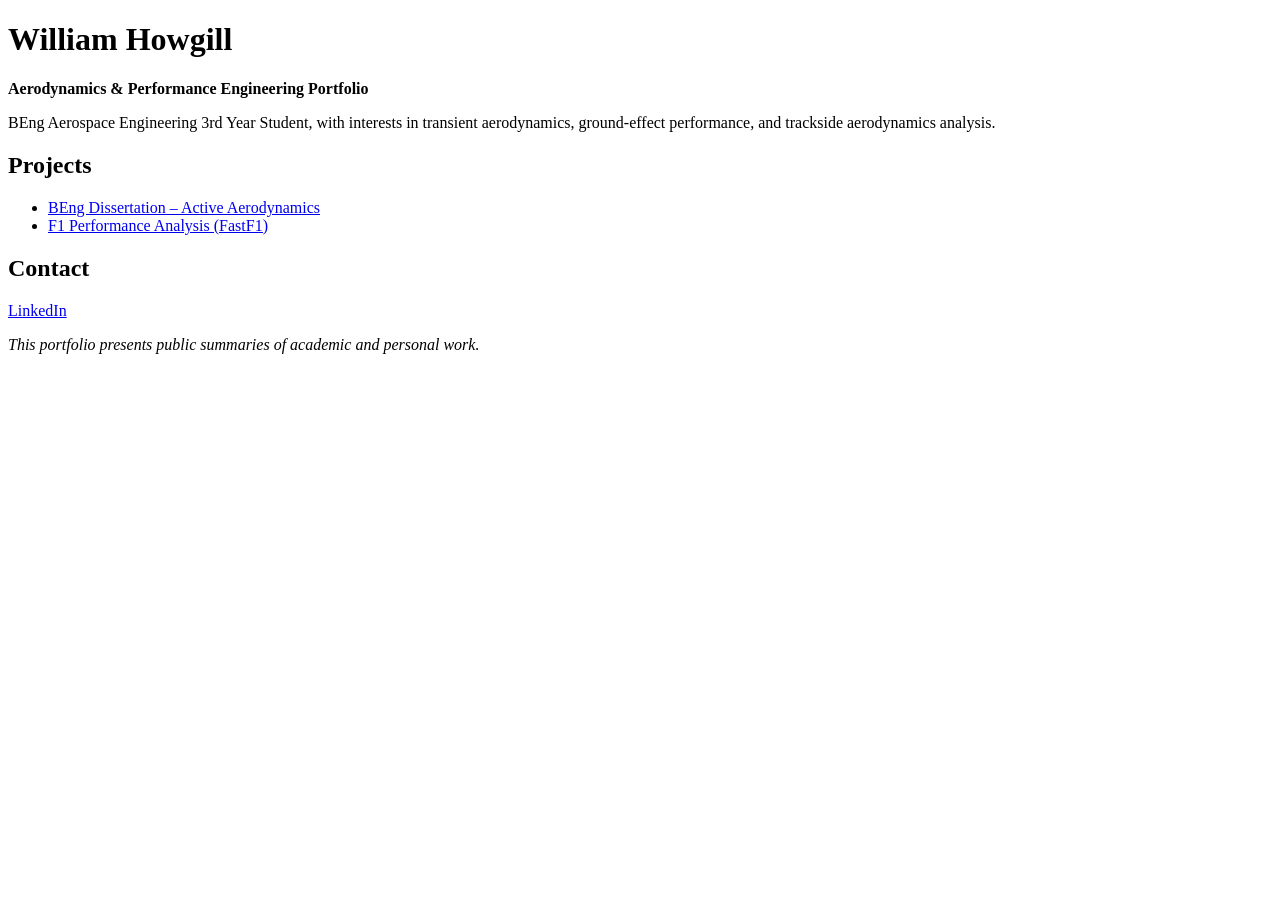
==== index.html @ ceb3e2f8 "Update index.html" ====
<!DOCTYPE html>
<html lang="en">
<head>
    <meta charset="UTF-8">
    <title>William Howgill – Aerodynamics Portfolio</title>
    <meta name="viewport" content="width=device-width, initial-scale=1.0">
</head>
<body>

<h1>William Howgill</h1>
<p><strong>Aerodynamics & Performance Engineering Portfolio</strong></p>

<p>
BEng Aerospace Engineering 3rd Year Student, 
with interests in transient aerodynamics, ground-effect performance, 
and trackside aerodynamics analysis.
</p>

<h2>Projects</h2>
<ul>
    <li><a href="beng-project.html">BEng Dissertation – Active Aerodynamics</a></li>
    <li><a href="fastf1.html">F1 Performance Analysis (FastF1)</a></li>
</ul>

<h2>Contact</h2>
<p>
<a href="https://www.linkedin.com/in/william-howgill/">LinkedIn</a><br>
</p>

<p><em>This portfolio presents public summaries of academic and personal work.</em></p>

</body>
</html>
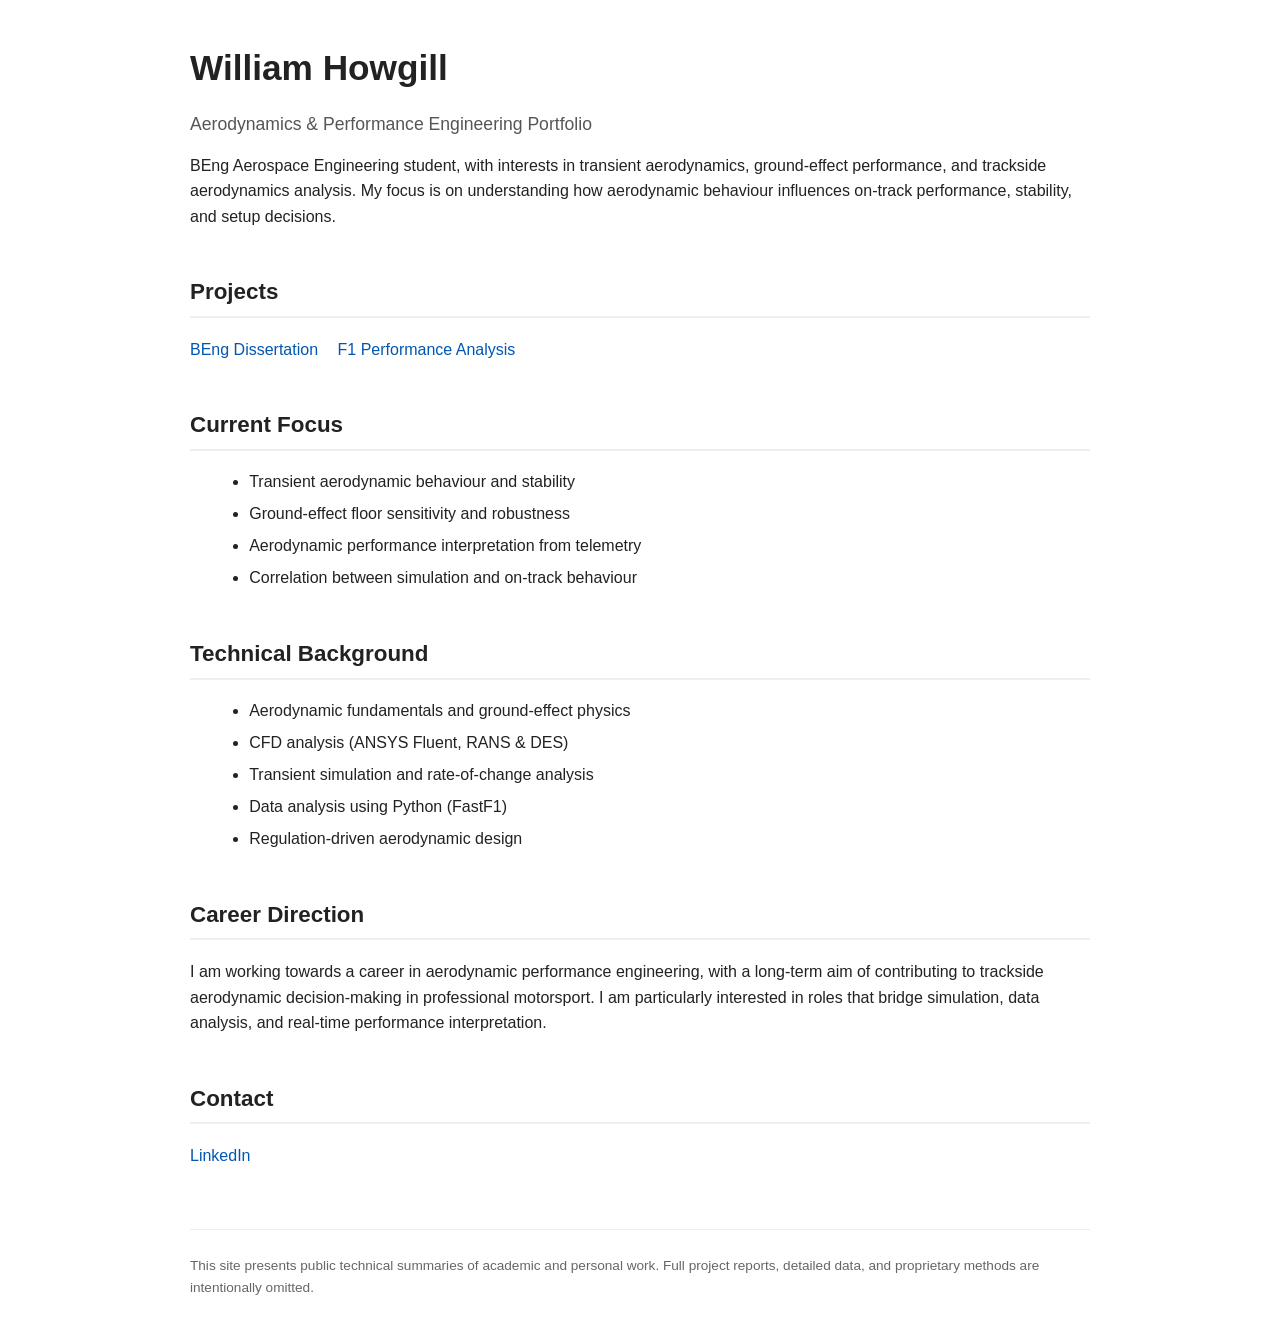
==== commit 21c8070e: "Update index.html" ====
--- a/index.html
+++ b/index.html
@@ -2,32 +2,125 @@
 <html lang="en">
 <head>
     <meta charset="UTF-8">
-    <title>William Howgill – Aerodynamics Portfolio</title>
+    <title>William Howgill - Aerodynamics & Performance Engineering</title>
     <meta name="viewport" content="width=device-width, initial-scale=1.0">
+
+    <style>
+        body {
+            font-family: Arial, Helvetica, sans-serif;
+            max-width: 900px;
+            margin: 40px auto;
+            padding: 0 20px;
+            line-height: 1.6;
+            color: #222;
+            background-color: #ffffff;
+        }
+
+        h1 {
+            font-size: 2.2em;
+            margin-bottom: 0.2em;
+        }
+
+        h2 {
+            font-size: 1.4em;
+            margin-top: 2em;
+            border-bottom: 2px solid #eee;
+            padding-bottom: 6px;
+        }
+
+        p {
+            margin: 0.8em 0;
+        }
+
+        ul {
+            margin: 0.5em 0 1em 1.2em;
+        }
+
+        li {
+            margin: 0.4em 0;
+        }
+
+        .subtitle {
+            font-size: 1.1em;
+            color: #555;
+        }
+
+        .links a {
+            text-decoration: none;
+            color: #0056b3;
+            margin-right: 15px;
+        }
+
+        .links a:hover {
+            text-decoration: underline;
+        }
+
+        .footer {
+            margin-top: 60px;
+            font-size: 0.85em;
+            color: #666;
+            border-top: 1px solid #eee;
+            padding-top: 15px;
+        }
+    </style>
 </head>
+
 <body>
 
 <h1>William Howgill</h1>
-<p><strong>Aerodynamics & Performance Engineering Portfolio</strong></p>
+<p class="subtitle">
+Aerodynamics & Performance Engineering Portfolio
+</p>
 
 <p>
-BEng Aerospace Engineering 3rd Year Student, 
-with interests in transient aerodynamics, ground-effect performance, 
-and trackside aerodynamics analysis.
+BEng Aerospace Engineering student, 
+with interests in transient aerodynamics, ground-effect performance, and trackside 
+aerodynamics analysis. My focus is on understanding how aerodynamic behaviour influences 
+on-track performance, stability, and setup decisions.
 </p>
 
 <h2>Projects</h2>
+<div class="links">
+    <a href="beng-project.html">BEng Dissertation</a>
+    <a href="fastf1.html">F1 Performance Analysis</a>
+</div>
+
+<h2>Current Focus</h2>
 <ul>
-    <li><a href="beng-project.html">BEng Dissertation – Active Aerodynamics</a></li>
-    <li><a href="fastf1.html">F1 Performance Analysis (FastF1)</a></li>
+    <li>Transient aerodynamic behaviour and stability</li>
+    <li>Ground-effect floor sensitivity and robustness</li>
+    <li>Aerodynamic performance interpretation from telemetry</li>
+    <li>Correlation between simulation and on-track behaviour</li>
 </ul>
 
-<h2>Contact</h2>
+<h2>Technical Background</h2>
+<ul>
+    <li>Aerodynamic fundamentals and ground-effect physics</li>
+    <li>CFD analysis (ANSYS Fluent, RANS & DES)</li>
+    <li>Transient simulation and rate-of-change analysis</li>
+    <li>Data analysis using Python (FastF1)</li>
+    <li>Regulation-driven aerodynamic design</li>
+</ul>
+
+<h2>Career Direction</h2>
 <p>
-<a href="https://www.linkedin.com/in/william-howgill/">LinkedIn</a><br>
+I am working towards a career in aerodynamic performance engineering, with a long-term 
+aim of contributing to trackside aerodynamic decision-making in professional motorsport. 
+I am particularly interested in roles that bridge simulation, data analysis, and real-time 
+performance interpretation.
 </p>
 
-<p><em>This portfolio presents public summaries of academic and personal work.</em></p>
+<h2>Contact</h2>
+<div class="links">
+    <a href="https://www.linkedin.com/in/yourprofile" target="_blank">LinkedIn</a>
+</div>
+
+<div class="footer">
+    <p>
+        This site presents public technical summaries of academic and personal work. 
+        Full project reports, detailed data, and proprietary methods are intentionally omitted.
+    </p>
+</div>
 
 </body>
 </html>
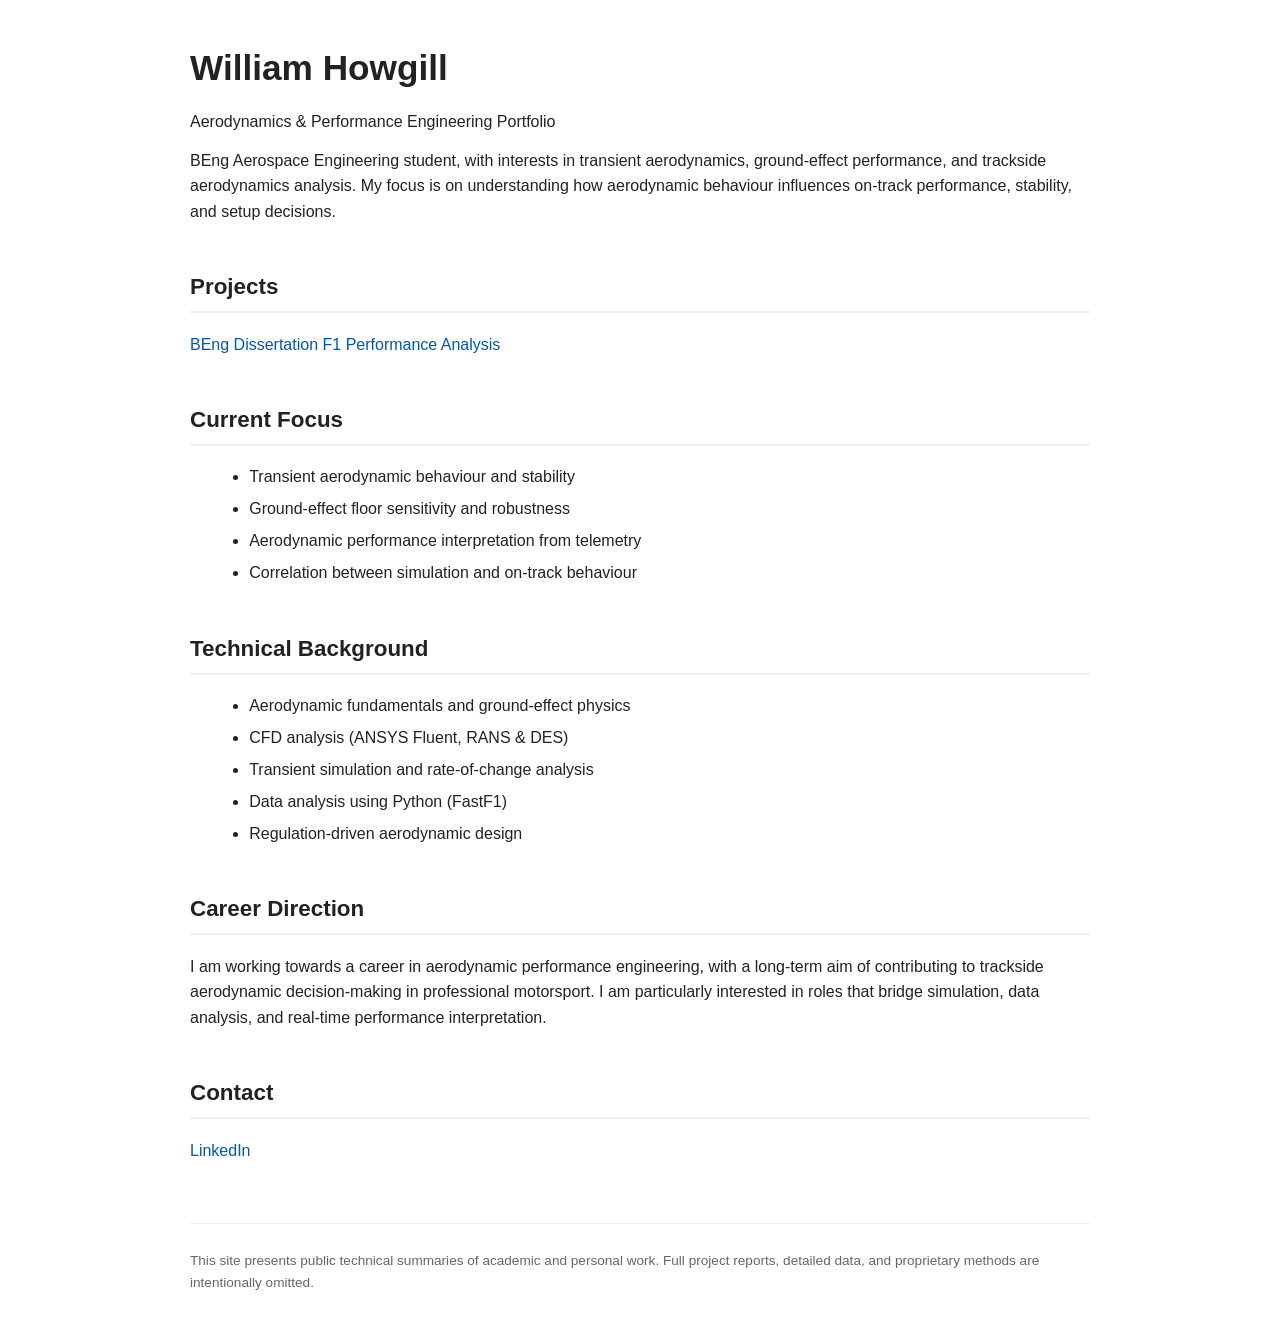
==== commit b848b4f1: "Update index.html" ====
--- a/index.html
+++ b/index.html
@@ -4,65 +4,7 @@
     <meta charset="UTF-8">
     <title>William Howgill - Aerodynamics & Performance Engineering</title>
     <meta name="viewport" content="width=device-width, initial-scale=1.0">
-
-    <style>
-        body {
-            font-family: Arial, Helvetica, sans-serif;
-            max-width: 900px;
-            margin: 40px auto;
-            padding: 0 20px;
-            line-height: 1.6;
-            color: #222;
-            background-color: #ffffff;
-        }
-
-        h1 {
-            font-size: 2.2em;
-            margin-bottom: 0.2em;
-        }
-
-        h2 {
-            font-size: 1.4em;
-            margin-top: 2em;
-            border-bottom: 2px solid #eee;
-            padding-bottom: 6px;
-        }
-
-        p {
-            margin: 0.8em 0;
-        }
-
-        ul {
-            margin: 0.5em 0 1em 1.2em;
-        }
-
-        li {
-            margin: 0.4em 0;
-        }
-
-        .subtitle {
-            font-size: 1.1em;
-            color: #555;
-        }
-
-        .links a {
-            text-decoration: none;
-            color: #0056b3;
-            margin-right: 15px;
-        }
-
-        .links a:hover {
-            text-decoration: underline;
-        }
-
-        .footer {
-            margin-top: 60px;
-            font-size: 0.85em;
-            color: #666;
-            border-top: 1px solid #eee;
-            padding-top: 15px;
-        }
-    </style>
+    <link rel="stylesheet" href="styles.css">
 </head>
 
 <body>
--- a/styles.css
+++ b/styles.css
@@ -0,0 +1,56 @@
+/* Global page styling */
+body {
+    font-family: Arial, Helvetica, sans-serif;
+    max-width: 900px;
+    margin: 40px auto;
+    padding: 0 20px;
+    line-height: 1.6;
+    color: #222;
+    background-color: #ffffff;
+}
+
+/* Headings */
+h1 {
+    font-size: 2.2em;
+    margin-bottom: 0.2em;
+}
+
+h2 {
+    font-size: 1.4em;
+    margin-top: 2em;
+    border-bottom: 2px solid #eee;
+    padding-bottom: 6px;
+}
+
+/* Text */
+p {
+    margin: 0.8em 0;
+}
+
+/* Lists */
+ul {
+    margin: 0.5em 0 1em 1.2em;
+}
+
+li {
+    margin: 0.4em 0;
+}
+
+/* Links */
+a {
+    color: #0056b3;
+    text-decoration: none;
+}
+
+a:hover {
+    text-decoration: underline;
+}
+
+/* Footer / disclaimers */
+.footer {
+    margin-top: 60px;
+    font-size: 0.85em;
+    color: #666;
+    border-top: 1px solid #eee;
+    padding-top: 15px;
+}
